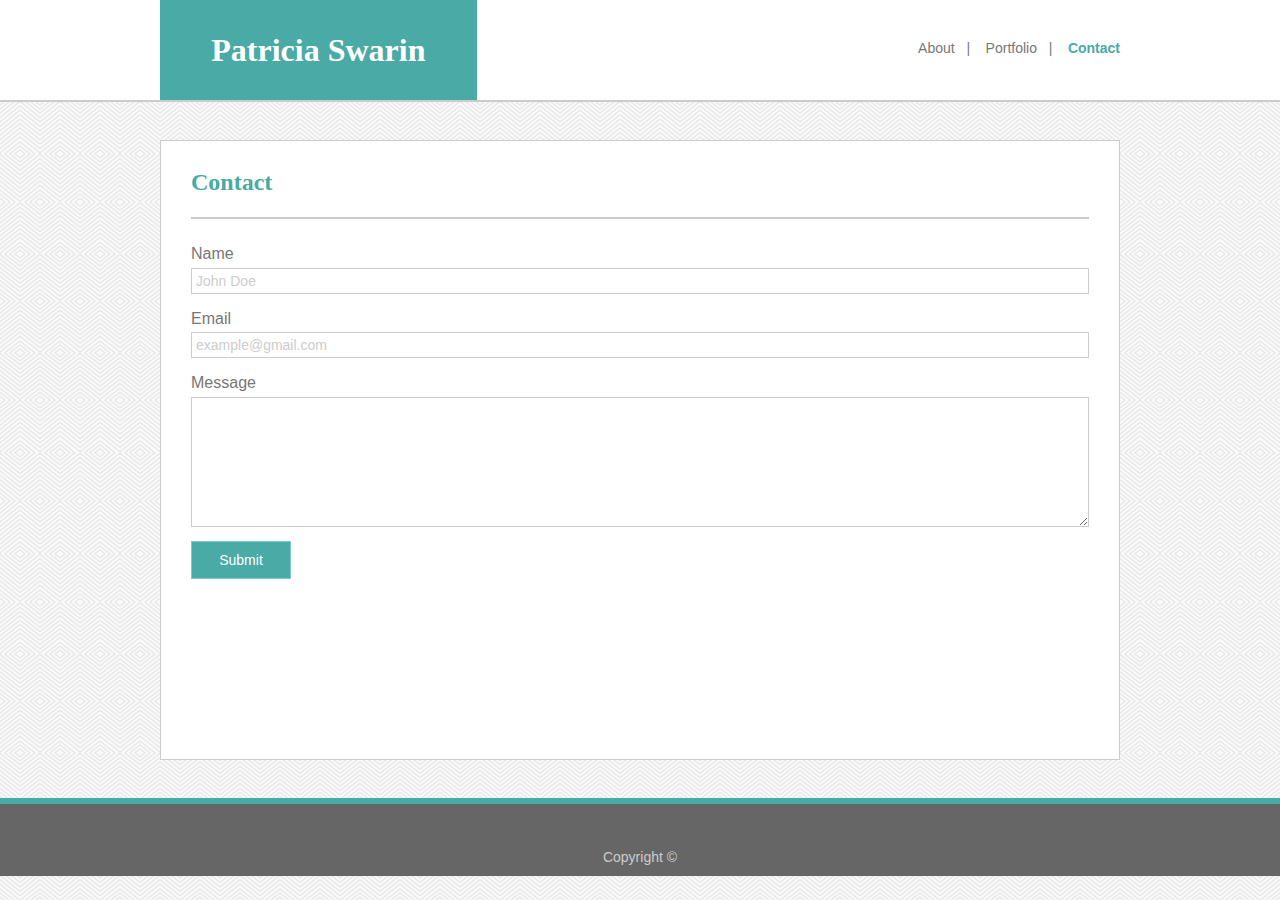
==== contact.html @ be91bf81 "updated site files" ====
<!DOCTYPE html>
<html lang="en-us">

<head>
    <meta charset="utf-8" />
    <meta http-equiv="X-UA-Compatible" content="IE=edge">
    <title>Contact | Patricia Swarin</title>
    <meta name="viewport" content="width=device-width, initial-scale=1">
    <link rel="icon" type="image/png" sizes="32x32" href="favicon-32x32.png">
    <link rel="stylesheet" type="text/css" media="screen" href="assets/css/reset.css" />
    <link rel="stylesheet" type="text/css" media="screen" href="assets/css/style.css" />
</head>

<body>
    <header>
        <div class="container cf">
            <a id="myName" href="index.html">
                <h1>Patricia Swarin</h1>
            </a>
            <nav>
                <ul>
                    <li>
                        <a href="index.html">About</a>
                    </li>
                    <li>
                        <a href="portfolio.html">Portfolio</a>
                    </li>
                    <li>
                        <a class="active" href="contact.html">Contact</a>
                    </li>
                </ul>
            </nav>
        </div>
    </header>
    <div class="container">
        <section id="contactMe">
            <h2>Contact</h2>
            <form action="#" method="post">

                <div>
                    <label for="name">Name</label>
                    <input type="text" name="name" id="name" value="" tabindex="1" placeholder="John Doe">
                </div>

                <div>
                    <label for="name">Email</label>
                    <input type="email" name="email" id="email" value="" tabindex="1" placeholder="example@gmail.com">
                </div>

                <div>
                    <label for="textarea">Message</label>
                    <textarea cols="40" rows="8" name="textarea" id="textarea"></textarea>
                </div>

                <div>
                    <input id="submit" type="submit" value="Submit">
                </div>

            </form>

        </section>
    </div>
    <footer>
        <div class="footer">Copyright &copy;</div>
    </footer>

</body>

</html>
---- assets/css/style.css ----
/***** Global *****/

html,
body {
    height: 100%;
}

body {
    font-family: Arial, Helvetica, sans-serif;
    font-size: 14px;
    line-height: 1.6em;
    color: #777777;
    background: #ccc url(../images/whirlpool.png) repeat;
    height: 100%;
}

p {
    margin-bottom: 16px;
}

a {
    color: #4aaaa5;
    text-decoration: underline;
}

a:hover {
    color: #ccc;
}

a.active {
    font-weight: 700;
    color: #4aaaa5;
}

h1,
h2,
h3 {
    font-family: Georgia, 'Times New Roman', Times, serif;
    font-weight: 900;
}

/***** Header *****/

h1 {
    font-size: 32px;
    color: #fff;
    font-weight: 900;
    line-height: 1em;
}

a#myName {
    background-color: #4aaaa5;
    display: block;
    width: 33%;
    text-align: center;
    padding: 34px 20px;
}

a#myName:hover {
    text-decoration: none;
    background-color: #7accc8;
}

header {
    background-color: #fff;
    border-bottom: 2px solid #ccc;
    margin: 0 auto 38px;
    width: 100%;
}

/***** Nav *****/

nav ul {
    list-style-type: none;
    padding: 0;
    margin: 0;
    position: absolute;
    right: 0px;
    top: 50%;
    height: 26px;
    margin-top: -13px;
}

nav li {
    display: inline-block;
    margin-right: 0.25em;
}

nav li:after {
    content: "|";
}

nav li:last-child {
    margin-right: 0em;
}

nav li:last-child::after {
    content: "";
}

nav li:last-child a {
    padding-right: 0;
}

nav a {
    font-size: 14px;
    color: #777777;
    text-decoration: none;
    padding: 0px 8px;
    display: inline-block;
}

nav a:hover {
    color: #4aaaa5;
}

/***** Sections *****/

.container {
    margin: 0 auto;
    max-width: 960px;
    position: relative;
}

section {
    background-color: #fff;
    border: 1px solid #ccc;
    padding: 30px;
    overflow: auto;
    min-height: calc(70vh - 10px);
}

section#portfolio .workItem {
    width: 274px;
    height: 204px;
    overflow: hidden;
    position: relative;
    margin-right: 28px;
    margin-bottom: 28px;
    float: left;
}

section#portfolio .workItem img {
    width: 100%;
    height: auto;
}

section#portfolio .workItem .workTitle {
    display: block;
    width: 100%;
    text-align: center;
    font-family: Georgia, 'Times New Roman', Times, serif;
    font-weight: 400;
    font-size: 20px;
    color: #fff;
    padding: 20px;
    background-color: #4aaaa5;
    position: absolute;
    bottom: 10px;
    z-index: 1;
}

section#portfolio .workItem a:hover .workTitle {
    background-color: #333;
    opacity: 0.8;
}

h2 {
    font-size: 24px;
    margin-bottom: 24px;
    padding-bottom: 24px;
    color: #4aaaa5;
    border-bottom: 2px solid #ccc;
}

img#bioImage {
    float: left;
    width: 200px;
    margin-right: 20px;
}

/***** Form *****/

form,
input {
    font-size: 14px;
}

form div {
    margin-bottom: 14px;
}

label {
    display: block;
    margin-bottom: 2px;
    font-size: 16px;
}

input,
textarea {
    width: 100%;
    display: block;
    color: #777;
    padding: 4px;
    border: 1px solid #ccc;

}

input#submit {
    width: 100px;
    padding: 10px;
    background-color: #4aaaa5;
    border: 1px solid #7accc8;
    color: #fff;
}

input#submit:hover {
    cursor: hand;
    background-color: #7accc8;
}

::placeholder {
    /* Chrome, Firefox, Opera, Safari 10.1+ */
    color: #ccc;
    opacity: 1;
    /* Firefox */
}

:-ms-input-placeholder {
    /* Internet Explorer 10-11 */
    color: #ccc;
}

::-ms-input-placeholder {
    /* Microsoft Edge */
    color: #ccc;
}

/***** Footer *****/

footer {
    text-align: center;
    display: block;
    background: #666;
    border-top: 6px solid #4aaaa5;
    padding: 42px 0 30px;
    margin-top: 38px;
    color: #ccc;
    height: 10px;
}

/***** Clearfix helper *****/

.cf:before,
.cf:after {
    content: " ";
    /* 1 */
    display: table;
    /* 2 */
}

.cf:after {
    clear: both;
}

/***** Media queries *****/

@media (max-width: 320px) {
    a#myName {
        width: 100%;
        margin-bottom: 20px;
        padding: 20px 0;
    }
    nav {
        text-align: center;
    }
    nav ul {
        position: relative;
    }
}
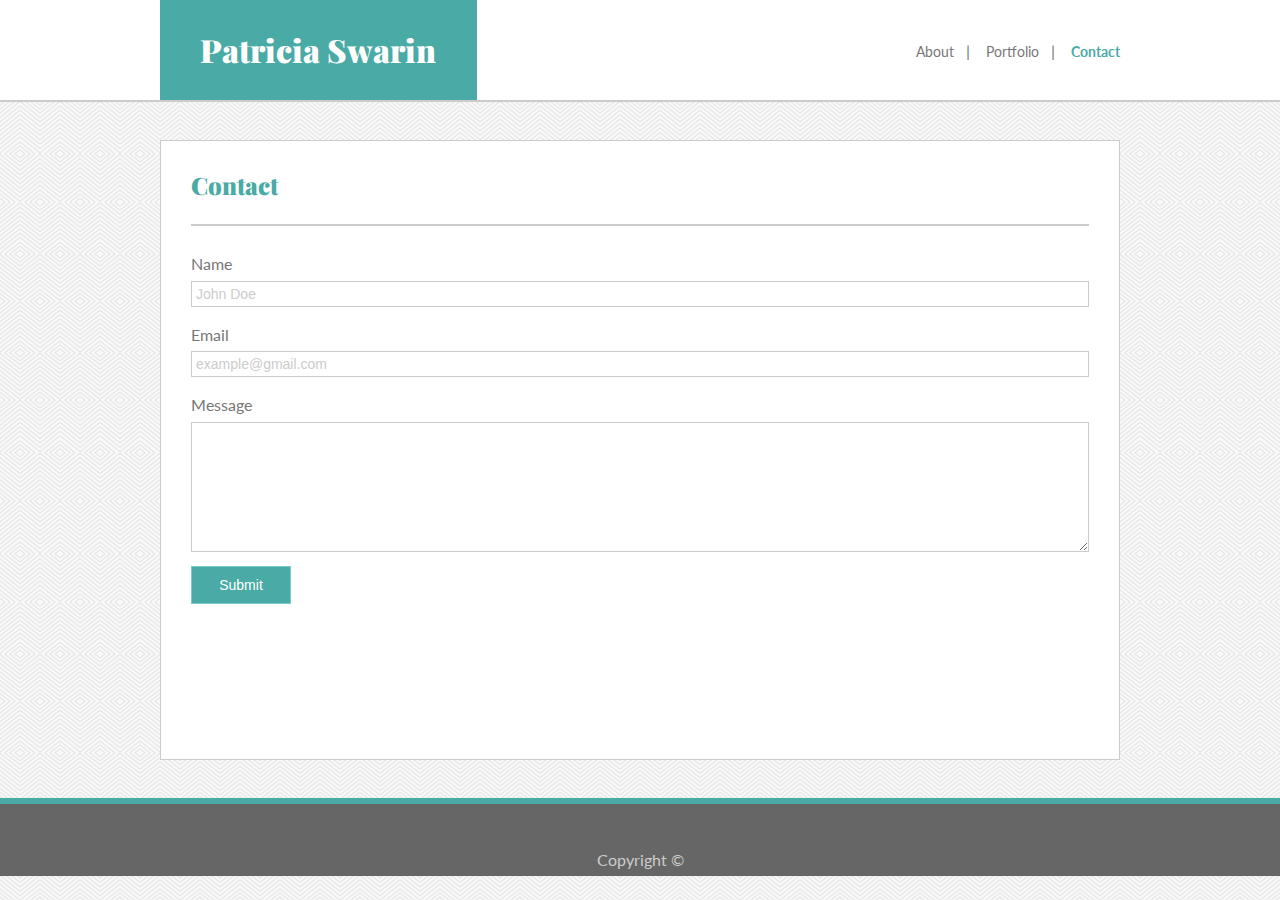
==== commit 2f8b40eb: "final site files" ====
--- a/contact.html
+++ b/contact.html
@@ -7,6 +7,7 @@
     <title>Contact | Patricia Swarin</title>
     <meta name="viewport" content="width=device-width, initial-scale=1">
     <link rel="icon" type="image/png" sizes="32x32" href="favicon-32x32.png">
+    <link href="https://fonts.googleapis.com/css?family=Lato:400,700|Playfair+Display:400,700" rel="stylesheet">    
     <link rel="stylesheet" type="text/css" media="screen" href="assets/css/reset.css" />
     <link rel="stylesheet" type="text/css" media="screen" href="assets/css/style.css" />
 </head>
--- a/assets/css/style.css
+++ b/assets/css/style.css
@@ -1,3 +1,7 @@
+/*
+
+Basic Portfolio */
+
 /***** Global *****/
 
 html,
@@ -6,9 +10,8 @@
 }
 
 body {
-    font-family: Arial, Helvetica, sans-serif;
-    font-size: 14px;
-    line-height: 1.6em;
+    /*font-family: Arial, Helvetica, sans-serif;*/
+    font: 16px/1.8em 'Lato', sans-serif;
     color: #777777;
     background: #ccc url(../images/whirlpool.png) repeat;
     height: 100%;
@@ -22,9 +25,12 @@
     color: #4aaaa5;
     text-decoration: underline;
 }
+a:focus,
+a:active { color: #7accc8; }
 
 a:hover {
     color: #ccc;
+    transition: all 1s ease-out;
 }
 
 a.active {
@@ -35,7 +41,8 @@
 h1,
 h2,
 h3 {
-    font-family: Georgia, 'Times New Roman', Times, serif;
+    font-family: 'Playfair Display', serif;
+    /*font-family: Georgia, 'Times New Roman', Times, serif; */
     font-weight: 900;
 }
 
@@ -84,9 +91,10 @@
 nav li {
     display: inline-block;
     margin-right: 0.25em;
-}
-
-nav li:after {
+
+}
+
+nav li::after {
     content: "|";
 }
 
@@ -114,7 +122,7 @@
     color: #4aaaa5;
 }
 
-/***** Sections *****/
+/***** Content *****/
 
 .container {
     margin: 0 auto;
@@ -131,7 +139,7 @@
 }
 
 section#portfolio .workItem {
-    width: 274px;
+    width: 294px;
     height: 204px;
     overflow: hidden;
     position: relative;
@@ -149,9 +157,8 @@
     display: block;
     width: 100%;
     text-align: center;
-    font-family: Georgia, 'Times New Roman', Times, serif;
-    font-weight: 400;
-    font-size: 20px;
+    /*font-family: Georgia, 'Times New Roman', Times, serif;*/
+    font: 400 20px 'Playfair Display', serif;
     color: #fff;
     padding: 20px;
     background-color: #4aaaa5;
@@ -262,19 +269,3 @@
 .cf:after {
     clear: both;
 }
-
-/***** Media queries *****/
-
-@media (max-width: 320px) {
-    a#myName {
-        width: 100%;
-        margin-bottom: 20px;
-        padding: 20px 0;
-    }
-    nav {
-        text-align: center;
-    }
-    nav ul {
-        position: relative;
-    }
-}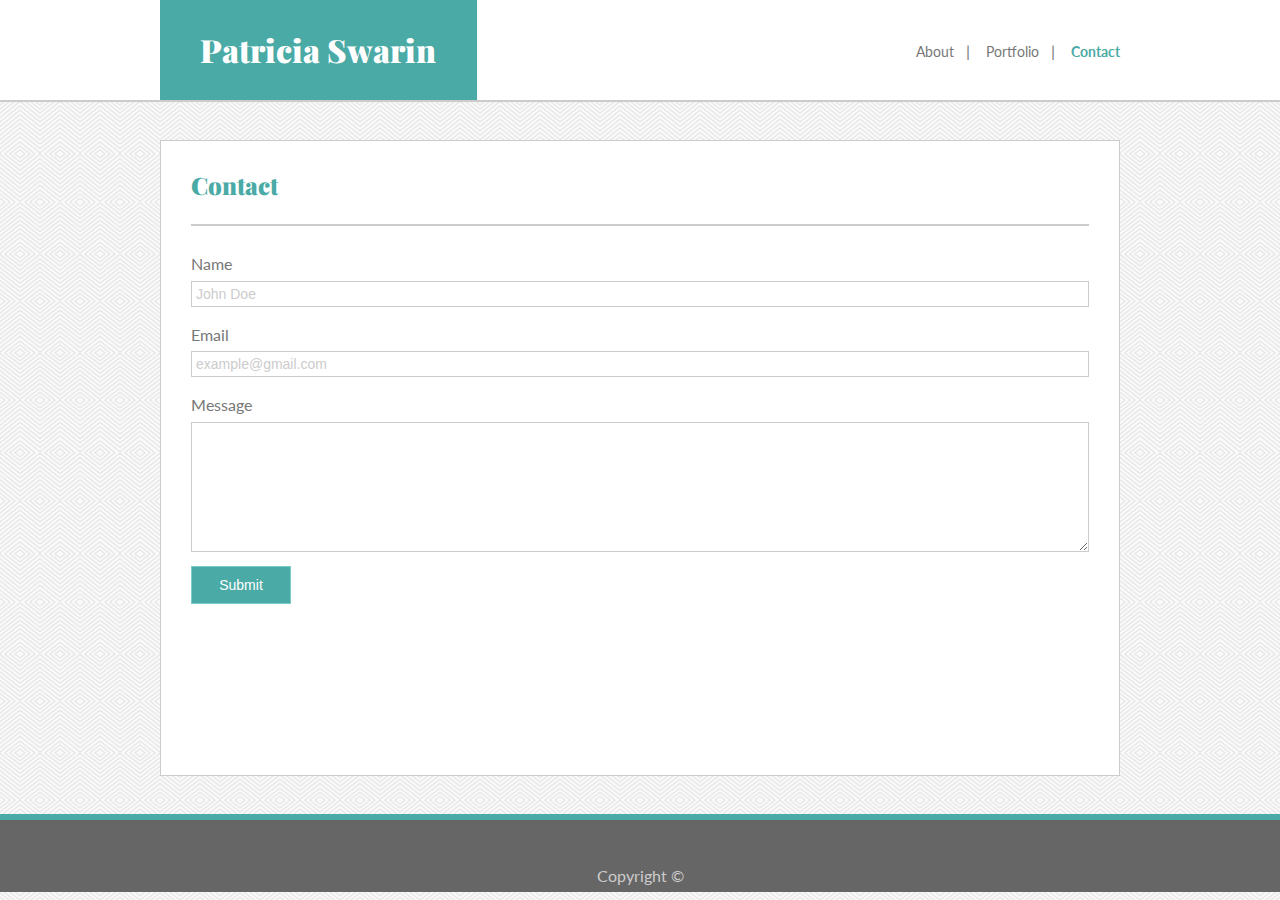
==== commit 25111d86: "added fix to contact page" ====
--- a/contact.html
+++ b/contact.html
@@ -8,6 +8,7 @@
     <meta name="viewport" content="width=device-width, initial-scale=1">
     <link rel="icon" type="image/png" sizes="32x32" href="favicon-32x32.png">
     <link href="https://fonts.googleapis.com/css?family=Lato:400,700|Playfair+Display:400,700" rel="stylesheet">    
+
     <link rel="stylesheet" type="text/css" media="screen" href="assets/css/reset.css" />
     <link rel="stylesheet" type="text/css" media="screen" href="assets/css/style.css" />
 </head>
--- a/assets/css/style.css
+++ b/assets/css/style.css
@@ -10,7 +10,6 @@
 }
 
 body {
-    /*font-family: Arial, Helvetica, sans-serif;*/
     font: 16px/1.8em 'Lato', sans-serif;
     color: #777777;
     background: #ccc url(../images/whirlpool.png) repeat;
@@ -24,13 +23,16 @@
 a {
     color: #4aaaa5;
     text-decoration: underline;
+    transition: all .15s ease-in-out;
 }
 a:focus,
-a:active { color: #7accc8; }
+a:active { 
+    color: #7accc8; 
+    text-decoration: none; }
 
 a:hover {
     color: #ccc;
-    transition: all 1s ease-out;
+    text-decoration: none;
 }
 
 a.active {
@@ -42,7 +44,6 @@
 h2,
 h3 {
     font-family: 'Playfair Display', serif;
-    /*font-family: Georgia, 'Times New Roman', Times, serif; */
     font-weight: 900;
 }
 
@@ -60,6 +61,7 @@
     display: block;
     width: 33%;
     text-align: center;
+    text-decoration: none;
     padding: 34px 20px;
 }
 
@@ -135,11 +137,12 @@
     border: 1px solid #ccc;
     padding: 30px;
     overflow: auto;
-    min-height: calc(70vh - 10px);
+    min-height: calc(72vh - 12px);
 }
 
 section#portfolio .workItem {
-    width: 294px;
+    /*width: 294px;*/
+    width: 33%;
     height: 204px;
     overflow: hidden;
     position: relative;
@@ -157,11 +160,11 @@
     display: block;
     width: 100%;
     text-align: center;
-    /*font-family: Georgia, 'Times New Roman', Times, serif;*/
     font: 400 20px 'Playfair Display', serif;
     color: #fff;
     padding: 20px;
     background-color: #4aaaa5;
+    transition: all .15s ease-in-out;
     position: absolute;
     bottom: 10px;
     z-index: 1;
@@ -253,7 +256,7 @@
     padding: 42px 0 30px;
     margin-top: 38px;
     color: #ccc;
-    height: 10px;
+    height: 12px;
 }
 
 /***** Clearfix helper *****/
